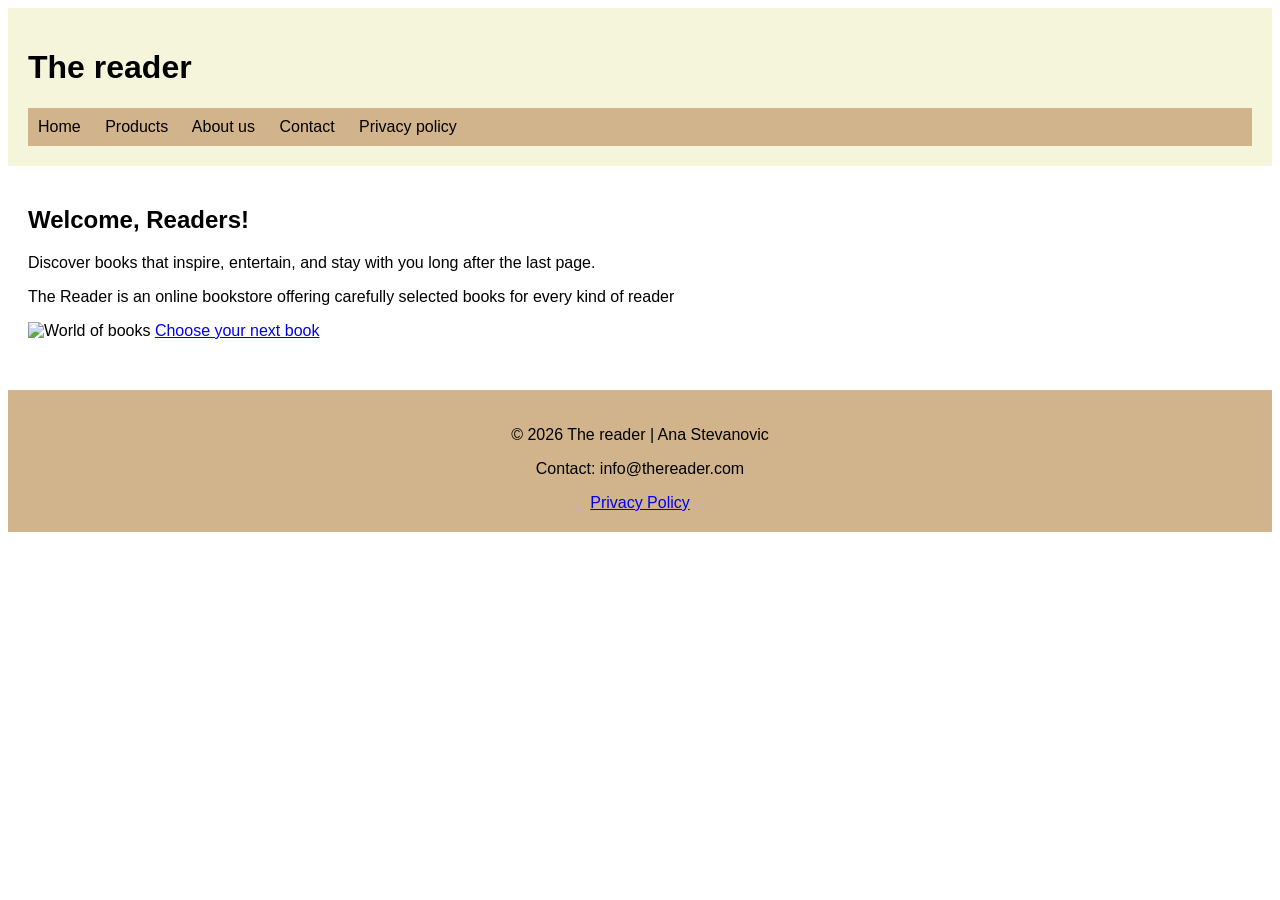
==== index.html @ 9c6ab668 "Initial commit" ====
<!doctype html>
<html lang="en">
  <head>
    <meta charset="UTF-8" />
    <meta name="viewport" content="width=device-width, initial-scale=1.0" />
    <link rel="stylesheet" href="style.css" />
    <title>The reader</title>
  </head>
  <body>
    <header>
      <h1>The reader</h1>
      <nav>
        <a href="index.html">Home</a>
        <a href="products.html">Products</a>
        <a href="about.html">About us</a>
        <a href="contact.html">Contact</a>
        <a href="privacy.html">Privacy policy</a>
      </nav>
    </header>
    <main>
      <section>
        <h2>Welcome, Readers!</h2>
        <p>
          Discover books that inspire, entertain, and stay with you long after
          the last page.
        </p>
        <p>
          The Reader is an online bookstore offering carefully selected books
          for every kind of reader
        </p>
        <img
          src="https://images.unsplash.com/photo-1550399105-c4db5fb85c18?q=80&w=1742&auto=format&fit=crop&ixlib=rb-4.1.0&ixid=M3wxMjA3fDB8MHxwaG90by1wYWdlfHx8fGVufDB8fHx8fA%3D%3D@"
          alt="World of books"
        />
        <a href="products.html">Choose your next book</a>
      </section>
    </main>
    <footer>
      <p>&copy; 2026 The reader | Ana Stevanovic</p>
      <p>Contact: info@thereader.com</p>
      <a href="privacy.html">Privacy Policy</a>
    </footer>
  </body>
</html>
---- style.css ----
body {
  font-family: Arial, sans-serif;
}

header {
  background-color: beige;
  padding: 20px;
}

nav {
  background-color: tan;
  padding: 10px;
}

nav a {
  color: black;
  margin-right: 20px;
  text-decoration: none;
}

main {
  background-color: white;
  padding: 20px;
}

section {
  margin-bottom: 30px;
}

article {
  background-color: beige;
  padding: 15px;
  margin-bottom: 20px;
}

img {
  width: 200px;
  height: auto;
}

video {
  width: 500px;
}

form {
  background-color: beige;
  padding: 20px;
}

input,
textarea,
select {
  margin: 10px;
  padding: 5px;
}

footer {
  background-color: tan;
  padding: 20px;
  text-align: center;
}
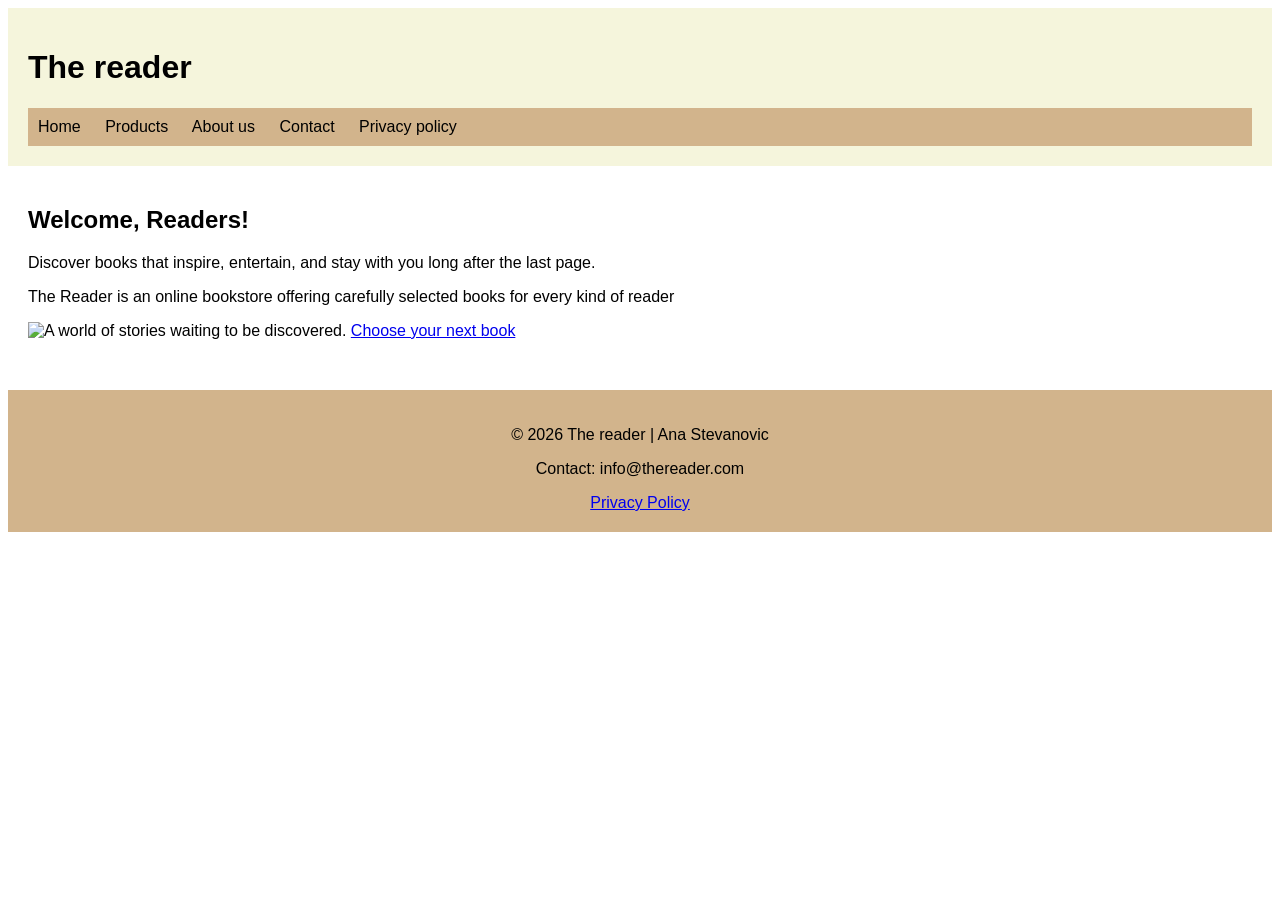
==== commit 12d900d0: "Update website and accessibility improvements" ====
--- a/index.html
+++ b/index.html
@@ -30,7 +30,7 @@
         </p>
         <img
           src="https://images.unsplash.com/photo-1550399105-c4db5fb85c18?q=80&w=1742&auto=format&fit=crop&ixlib=rb-4.1.0&ixid=M3wxMjA3fDB8MHxwaG90by1wYWdlfHx8fGVufDB8fHx8fA%3D%3D@"
-          alt="World of books"
+          alt="A world of stories waiting to be discovered."
         />
         <a href="products.html">Choose your next book</a>
       </section>
--- a/style.css
+++ b/style.css
@@ -16,6 +16,11 @@
   color: black;
   margin-right: 20px;
   text-decoration: none;
+}
+
+nav a:hover,
+nav a:focus {
+  text-decoration: underline;
 }
 
 main {
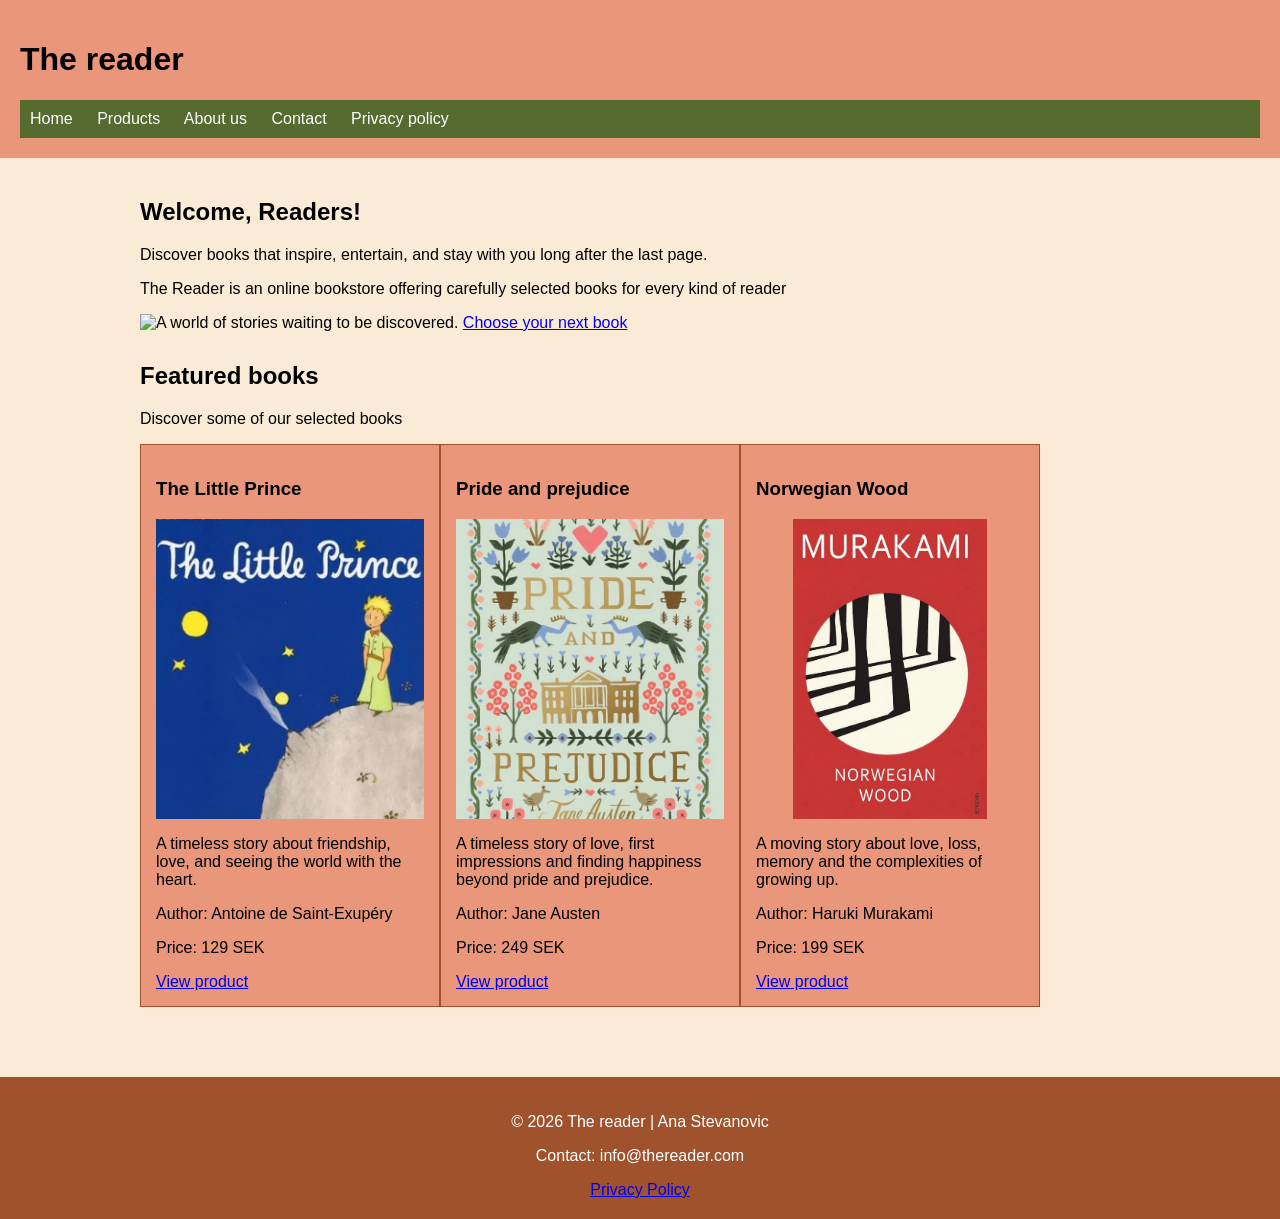
==== commit fd2d801b: "Complete lab 1 del 6" ====
--- a/index.html
+++ b/index.html
@@ -34,6 +34,54 @@
         />
         <a href="products.html">Choose your next book</a>
       </section>
+      <section>
+        <h2>Featured books</h2>
+        <p>Discover some of our selected books</p>
+        <div class="featured-products">
+          <article class="featured-product">
+            <h3>The Little Prince</h3>
+            <img
+              src="images/The-little-prince.jpg"
+              alt="The Little Prince book cover"
+            />
+            <p>
+              A timeless story about friendship, love, and seeing the world with
+              the heart.
+            </p>
+            <p>Author: Antoine de Saint-Exupéry</p>
+            <p>Price: 129 SEK</p>
+            <a href="products.html">View product</a>
+          </article>
+          <article class="featured-product">
+            <h3>Pride and prejudice</h3>
+            <img
+              src="images/Pride-and-prejudice.jpg"
+              alt="Pride and Prejudice book cover"
+            />
+            <p>
+              A timeless story of love, first impressions and finding happiness
+              beyond pride and prejudice.
+            </p>
+            <p>Author: Jane Austen</p>
+            <p>Price: 249 SEK</p>
+            <a href="products.html">View product</a>
+          </article>
+          <article class="featured-product">
+            <h3>Norwegian Wood</h3>
+            <img
+              src="images/Norwegian-wood.jpg"
+              alt="Norwegian Wood book cover"
+            />
+            <p>
+              A moving story about love, loss, memory and the complexities of
+              growing up.
+            </p>
+            <p>Author: Haruki Murakami</p>
+            <p>Price: 199 SEK</p>
+            <a href="products.html">View product</a>
+          </article>
+        </div>
+      </section>
     </main>
     <footer>
       <p>&copy; 2026 The reader | Ana Stevanovic</p>
--- a/style.css
+++ b/style.css
@@ -1,30 +1,40 @@
 body {
   font-family: Arial, sans-serif;
+  background-color: antiquewhite;
+  color: black;
+  margin: 0;
 }
 
 header {
-  background-color: beige;
+  background-color: darksalmon;
+  color: black;
   padding: 20px;
+  position: sticky;
+  top: 0;
+  z-index: 10;
 }
 
 nav {
-  background-color: tan;
+  background-color: darkolivegreen;
   padding: 10px;
 }
 
 nav a {
-  color: black;
+  color: white;
   margin-right: 20px;
   text-decoration: none;
 }
 
 nav a:hover,
 nav a:focus {
+  color: goldenrod;
   text-decoration: underline;
 }
 
 main {
-  background-color: white;
+  background-color: antiquewhite;
+  max-width: 1000px;
+  margin: auto;
   padding: 20px;
 }
 
@@ -32,15 +42,36 @@
   margin-bottom: 30px;
 }
 
+.product-list {
+  display: flex;
+  flex-wrap: wrap;
+  gap: 20px;
+}
+
 article {
-  background-color: beige;
+  background-color: darksalmon;
+  border: 1px solid sienna;
   padding: 15px;
   margin-bottom: 20px;
+  max-width: 300px;
+  width: 300px;
+  position: relative;
+}
+
+.badge {
+  position: absolute;
+  top: 10px;
+  right: 10px;
+  background-color: darkolivegreen;
+  color: white;
+  padding: 5px 10px;
+  font-weight: bold;
 }
 
 img {
   width: 200px;
-  height: auto;
+  height: 250px;
+  object-fit: cover;
 }
 
 video {
@@ -48,19 +79,85 @@
 }
 
 form {
-  background-color: beige;
+  background-color: antiquewhite;
+  border: 1px solid sienna;
   padding: 20px;
+  max-width: 500px;
+}
+
+label {
+  display: block;
+  margin-top: 10px;
 }
 
 input,
 textarea,
 select {
-  margin: 10px;
-  padding: 5px;
+  width: 100%;
+  margin-top: 5px;
+  margin-bottom: 10px;
+  padding: 8px;
+  border: 1px solid darkolivegreen;
+  box-sizing: border-box;
+}
+
+textarea {
+  min-height: 100px;
+}
+
+input[type="submit"],
+button {
+  width: auto;
+  padding: 10px;
+  background-color: darkolivegreen;
+  color: white;
+  border: 1px solid darkolivegreen;
+}
+
+.featured-products {
+  display: flex;
+  flex-wrap: wrap;
+}
+
+.featured-product {
+  width: 33, 33%;
+  box-sizing: border-box;
+}
+
+.featured-products article {
+  background-color: darksalmon;
+  border:
+    1px,
+    solid sienna;
+  padding: 15px;
+}
+
+.featured-products img {
+  width: 100%;
+  height: 300px;
+  object-fit: cover;
+  display: block;
+}
+
+.featured-product:nth-child(3) img {
+  object-fit: contain;
+}
+
+@media (max-width: 900px) {
+  .featured-product {
+    width: 50%;
+  }
+}
+
+@media (max-width: 600px) {
+  .featured-product {
+    width: 100%;
+  }
 }
 
 footer {
-  background-color: tan;
+  background-color: sienna;
+  color: white;
   padding: 20px;
   text-align: center;
 }
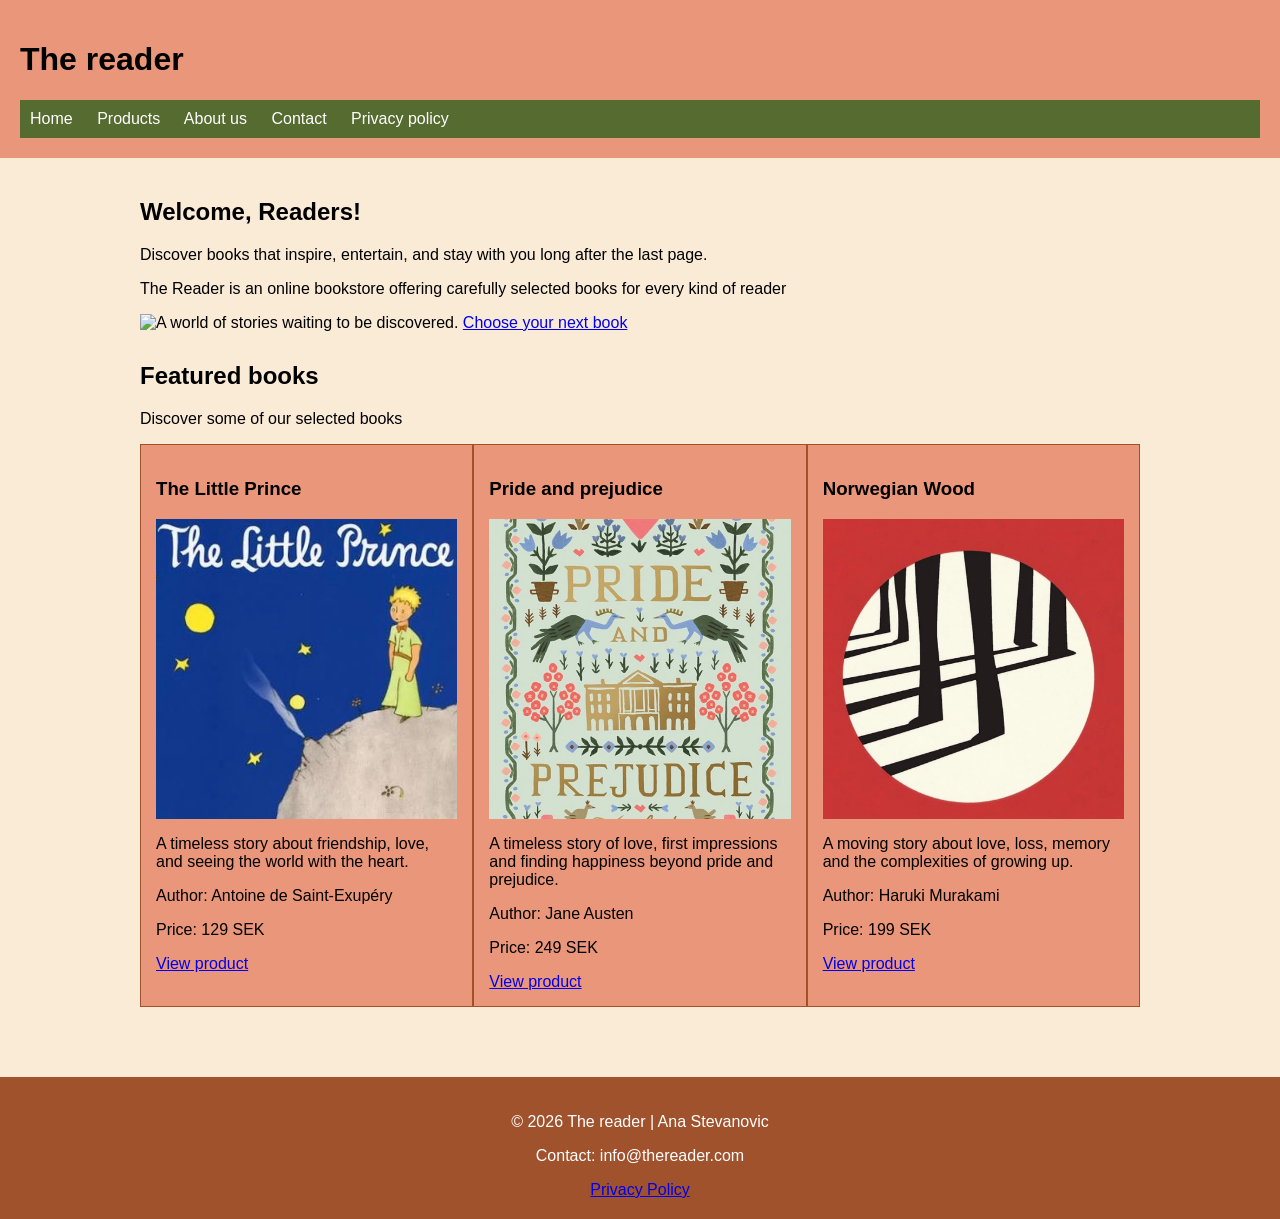
==== commit e5c61d2b: "complete responsive design" ====
--- a/index.html
+++ b/index.html
@@ -29,7 +29,7 @@
           for every kind of reader
         </p>
         <img
-          src="https://images.unsplash.com/photo-1550399105-c4db5fb85c18?q=80&w=1742&auto=format&fit=crop&ixlib=rb-4.1.0&ixid=M3wxMjA3fDB8MHxwaG90by1wYWdlfHx8fGVufDB8fHx8fA%3D%3D@"
+          src="https://images.unsplash.com/photo-1550399105-c4db5fb85c18?q=80&w=1742&auto=format&fit=crop&ixlib=rb-4.1.0&ixid=M3wxMjA3fDB8MHxwaG90by1wYWdlfHx8fGVufDB8fHx8fA%3D%3D"
           alt="A world of stories waiting to be discovered."
         />
         <a href="products.html">Choose your next book</a>
--- a/style.css
+++ b/style.css
@@ -27,8 +27,9 @@
 
 nav a:hover,
 nav a:focus {
-  color: goldenrod;
+  color: white;
   text-decoration: underline;
+  outline: 3px solid goldenrod;
 }
 
 main {
@@ -49,11 +50,12 @@
 }
 
 article {
+  box-sizing: border-box;
   background-color: darksalmon;
   border: 1px solid sienna;
   padding: 15px;
   margin-bottom: 20px;
-  max-width: 300px;
+  max-width: 100%;
   width: 300px;
   position: relative;
 }
@@ -70,12 +72,14 @@
 
 img {
   width: 200px;
-  height: 250px;
+  height: 310px;
   object-fit: cover;
 }
 
 video {
   width: 500px;
+  max-width: 100%;
+  height: auto;
 }
 
 form {
@@ -120,15 +124,13 @@
 }
 
 .featured-product {
-  width: 33, 33%;
+  width: 33.333%;
   box-sizing: border-box;
 }
 
 .featured-products article {
   background-color: darksalmon;
-  border:
-    1px,
-    solid sienna;
+  border: 1px solid sienna;
   padding: 15px;
 }
 
@@ -137,10 +139,6 @@
   height: 300px;
   object-fit: cover;
   display: block;
-}
-
-.featured-product:nth-child(3) img {
-  object-fit: contain;
 }
 
 @media (max-width: 900px) {
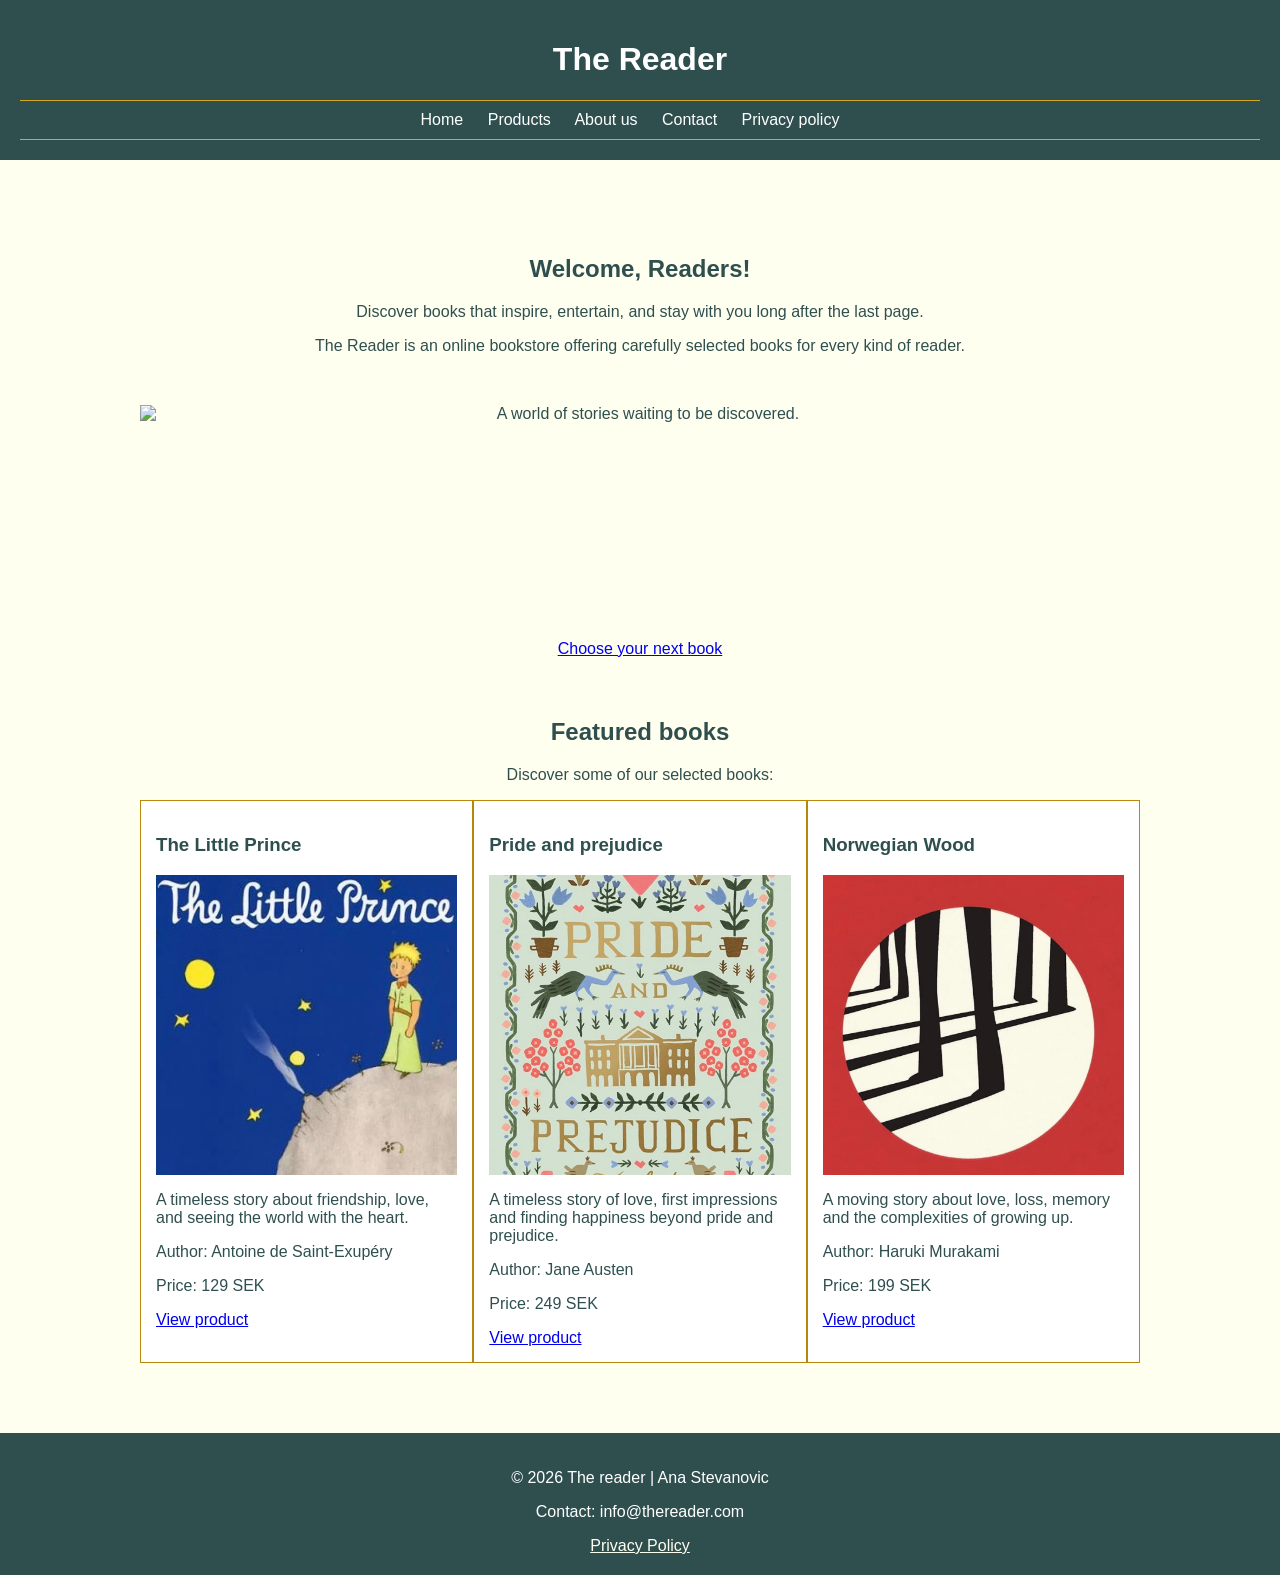
==== commit 1a6cc2f6: "Improve page layour and styling" ====
--- a/index.html
+++ b/index.html
@@ -8,7 +8,8 @@
   </head>
   <body>
     <header>
-      <h1>The reader</h1>
+      <h1>The Reader</h1>
+
       <nav>
         <a href="index.html">Home</a>
         <a href="products.html">Products</a>
@@ -17,8 +18,9 @@
         <a href="privacy.html">Privacy policy</a>
       </nav>
     </header>
+
     <main>
-      <section>
+      <section class="hero-section">
         <h2>Welcome, Readers!</h2>
         <p>
           Discover books that inspire, entertain, and stay with you long after
@@ -26,17 +28,19 @@
         </p>
         <p>
           The Reader is an online bookstore offering carefully selected books
-          for every kind of reader
+          for every kind of reader.
         </p>
         <img
+          class="hero-image"
           src="https://images.unsplash.com/photo-1550399105-c4db5fb85c18?q=80&w=1742&auto=format&fit=crop&ixlib=rb-4.1.0&ixid=M3wxMjA3fDB8MHxwaG90by1wYWdlfHx8fGVufDB8fHx8fA%3D%3D"
           alt="A world of stories waiting to be discovered."
         />
         <a href="products.html">Choose your next book</a>
       </section>
-      <section>
+      <section class="featured-section">
         <h2>Featured books</h2>
-        <p>Discover some of our selected books</p>
+        <p>Discover some of our selected books:</p>
+
         <div class="featured-products">
           <article class="featured-product">
             <h3>The Little Prince</h3>
--- a/style.css
+++ b/style.css
@@ -1,21 +1,28 @@
 body {
   font-family: Arial, sans-serif;
-  background-color: antiquewhite;
-  color: black;
+  background-color: ivory;
+  color: darkslategray;
   margin: 0;
 }
 
 header {
-  background-color: darksalmon;
-  color: black;
+  background-color: darkslategray;
+  color: white;
   padding: 20px;
   position: sticky;
   top: 0;
   z-index: 10;
 }
 
+header h1 {
+  text-align: center;
+}
+
 nav {
-  background-color: darkolivegreen;
+  text-align: center;
+  background-color: darkslategray;
+  border-top: 1px solid goldenrod;
+  border-bottom: 1px solid goldenrod;
   padding: 10px;
 }
 
@@ -27,13 +34,13 @@
 
 nav a:hover,
 nav a:focus {
-  color: white;
+  color: ivory;
   text-decoration: underline;
   outline: 3px solid goldenrod;
 }
 
 main {
-  background-color: antiquewhite;
+  background-color: ivory;
   max-width: 1000px;
   margin: auto;
   padding: 20px;
@@ -43,16 +50,56 @@
   margin-bottom: 30px;
 }
 
+.hero-section {
+  text-align: center;
+  padding-top: 25px;
+  margin-top: 30px;
+}
+
+.hero-section .hero-image {
+  margin-top: 50px;
+}
+
+.featured-section > h2,
+.featured-section > p {
+  text-align: center;
+}
+
+.featured-section {
+  margin-top: 60px;
+}
+
+.products-section > h2 {
+  text-align: center;
+}
 .product-list {
   display: flex;
   flex-wrap: wrap;
   gap: 20px;
 }
 
+.about-section h2 {
+  text-align: center;
+}
+
+.about-section video {
+  display: block;
+  margin: 30px auto 0;
+}
+
+.contact-section > h2,
+.contact-section > p {
+  text-align: center;
+}
+
+.contact-section form {
+  margin: 30px auto;
+}
+
 article {
   box-sizing: border-box;
-  background-color: darksalmon;
-  border: 1px solid sienna;
+  background-color: white;
+  border: 1px solid darkgoldenrod;
   padding: 15px;
   margin-bottom: 20px;
   max-width: 100%;
@@ -64,8 +111,8 @@
   position: absolute;
   top: 10px;
   right: 10px;
-  background-color: darkolivegreen;
-  color: white;
+  background-color: goldenrod;
+  color: black;
   padding: 5px 10px;
   font-weight: bold;
 }
@@ -76,6 +123,15 @@
   object-fit: cover;
 }
 
+.hero-image {
+  width: 100%;
+  height: 350px;
+  object-fit: cover;
+  display: block;
+  margin-top: 50px;
+  margin-bottom: 15px;
+}
+
 video {
   width: 500px;
   max-width: 100%;
@@ -83,8 +139,8 @@
 }
 
 form {
-  background-color: antiquewhite;
-  border: 1px solid sienna;
+  background-color: white;
+  border: 1px solid darkgoldenrod;
   padding: 20px;
   max-width: 500px;
 }
@@ -101,7 +157,7 @@
   margin-top: 5px;
   margin-bottom: 10px;
   padding: 8px;
-  border: 1px solid darkolivegreen;
+  border: 1px solid seagreen;
   box-sizing: border-box;
 }
 
@@ -113,9 +169,14 @@
 button {
   width: auto;
   padding: 10px;
-  background-color: darkolivegreen;
-  color: white;
-  border: 1px solid darkolivegreen;
+  background-color: darkslategray;
+  color: white;
+  border: 1px solid darkslategray;
+}
+
+input[type="submit"]:hover,
+button:hover {
+  background-color: darkgreen;
 }
 
 .featured-products {
@@ -129,8 +190,8 @@
 }
 
 .featured-products article {
-  background-color: darksalmon;
-  border: 1px solid sienna;
+  background-color: white;
+  border: 1px solid darkgoldenrod;
   padding: 15px;
 }
 
@@ -153,9 +214,17 @@
   }
 }
 
+.hero-image {
+  height: 220px;
+}
+
 footer {
-  background-color: sienna;
-  color: white;
-  padding: 20px;
-  text-align: center;
-}
+  background-color: darkslategray;
+  color: white;
+  padding: 20px;
+  text-align: center;
+}
+
+footer a {
+  color: ivory;
+}
